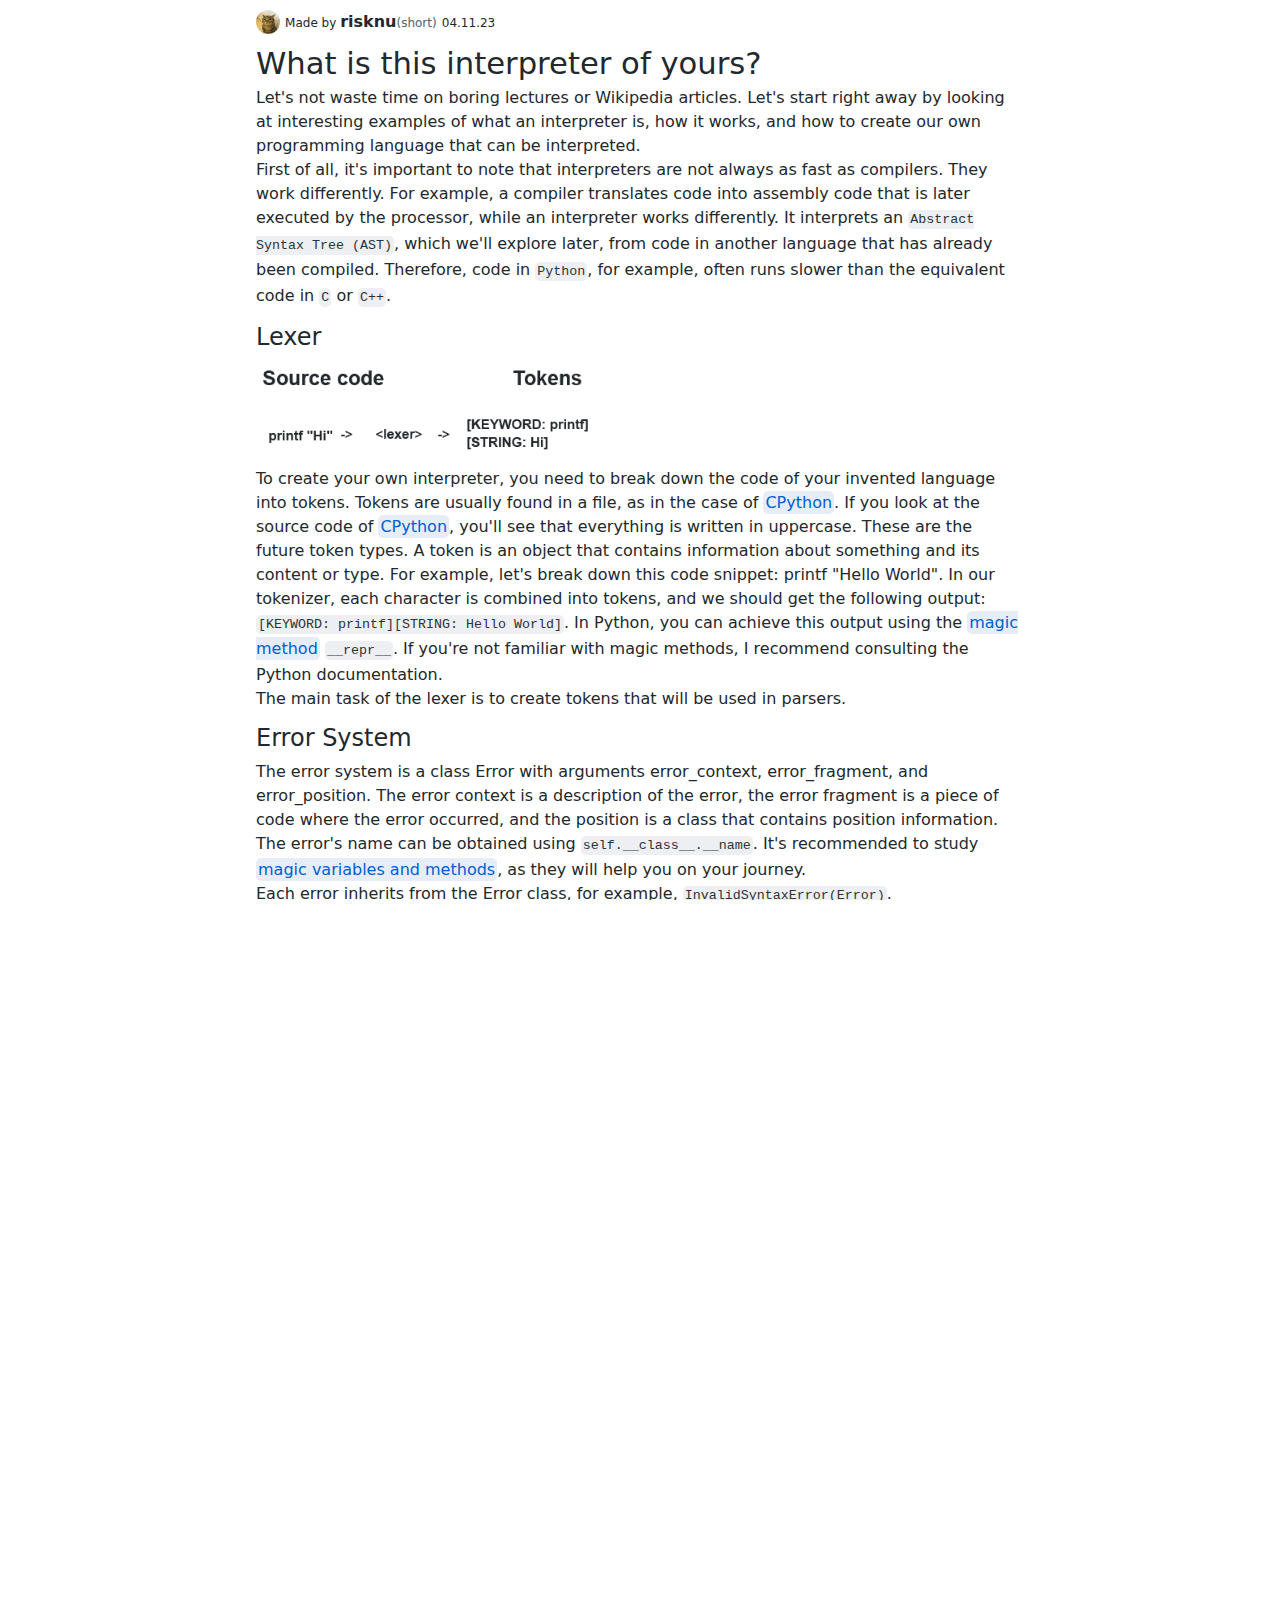
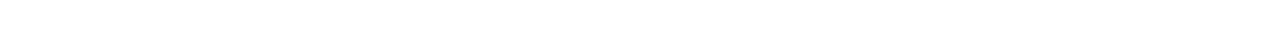
==== own_programming_language.html @ a7d6ecd1 "-v2023.1.2 Added post" ====
<!DOCTYPE html>
<html lang="en">
    <head>
        <meta charset="UTF-8">
        <meta name="viewport" content="width=device-width, initial-scale=1.0">
        <title>risknu - Own Programming Language</title>
        <link rel="stylesheet" href="styles/styles.css">
        <link rel="stylesheet" href="styles/forum.css">
    </head>
    <body>
        <main class="main">
            <div class="madeby">
                <img width="24" height="24" src="pictures/profile_icon.jpg" alt="risknu icon">
                <p class="left-p">Made by <b>risknu</b><mark>(short)</mark></p>
                <p class="right-p">04.11.23</p>
            </div>
            <div class="main-context">
                <h1 id="what-is-this-interpreter-of-yours-">What is this interpreter of yours?</h1>
                <p>Let&#39;s not waste time on boring lectures or Wikipedia articles. Let&#39;s start right away by looking at interesting examples of what an interpreter is, how it works, and how to create our own programming language that can be interpreted.</p>
                <p>First of all, it&#39;s important to note that interpreters are not always as fast as compilers. They work differently. For example, a compiler translates code into assembly code that is later executed by the processor, while an interpreter works differently. It interprets an <code>Abstract Syntax Tree (AST)</code>, which we&#39;ll explore later, from code in another language that has already been compiled. Therefore, code in <code>Python</code>, for example, often runs slower than the equivalent code in <code>C</code> or <code>C++</code>.</p>
                <h2 id="lexer">Lexer</h2>
                <img src="pictures/lexer_1.png" alt="lexer image">
                <p>To create your own interpreter, you need to break down the code of your invented language into tokens. Tokens are usually found in a file, as in the case of <a href="https://github.com/python/cpython">CPython</a>. If you look at the source code of <a href="https://github.com/python/cpython/blob/main/Grammar/Tokens">CPython</a>, you&#39;ll see that everything is written in uppercase. These are the future token types. A token is an object that contains information about something and its content or type. For example, let&#39;s break down this code snippet: printf &quot;Hello World&quot;. In our tokenizer, each character is combined into tokens, and we should get the following output: <code>[KEYWORD: printf][STRING: Hello World]</code>. In Python, you can achieve this output using the <a href="https://docs.python.org/3/reference/datamodel.html">magic method</a> <code>__repr__</code>. If you&#39;re not familiar with magic methods, I recommend consulting the Python documentation.</p>
                <p>The main task of the lexer is to create tokens that will be used in parsers.</p>
                <h2 id="error-system">Error System</h2>
                <p>The error system is a class Error with arguments error_context, error_fragment, and error_position. The error context is a description of the error, the error fragment is a piece of code where the error occurred, and the position is a class that contains position information. The error&#39;s name can be obtained using <code>self.__class__.__name</code>. It&#39;s recommended to study <a href="https://docs.python.org/3/reference/datamodel.html">magic variables and methods</a>, as they will help you on your journey.</p>
                <p>Each error inherits from the Error class, for example, <code>InvalidSyntaxError(Error)</code>.</p>
                <h2 id="parser">Parser</h2>
                <img src="pictures/parser_1.png" alt="parser image">
                <p>The parser will help you create a programming language. For example, it converts tokens into an <code>Abstract Syntax Tree (AST)</code> or &quot;<code>Action Tree.</code>&quot; It&#39;s recommended to understand what an <code>AST</code> is and choose what suits you. However, in this course, we will delve into <code>AST</code> in detail, as it&#39;s more commonly used. I will also prepare a detailed post on this in the near future. It&#39;s important to understand that <code>AST</code> is an abstract tree, and it is used to create a hierarchy that allows the interpreter to understand how to execute the instructions we&#39;ve provided.</p>
                <h2 id="interpreter">Interpreter</h2>
                <p>And finally, the interpreter executes code presented in the form of an AST. It follows the instructions specified in the AST and executes them according to the logic of your programming language.</p>
                <h1 id="what-s-next-">What&#39;s Next?</h1>
                <p>Next, I recommend reading a couple of books or articles on this topic. You can also read articles written by me if they are available or watch videos. Additionally, you can check out my GitHub through the links below and explore a lot more on my forum.</p>
                <p>Feel free to reach out if you have any more questions or need further guidance on this subject.</p>
            </div>
        </main>
        <footer class="footer">
            <div class="footer-content">
                <p><img src="https://img.icons8.com/ios-filled/50/FFFFFF/github.png" alt="github icon"><a href="">@risknu</a></p>
            </div>
        </footer>
    </body>
</html>
---- styles/styles.css ----
::-moz-selection {
    color: #2c3338;
    background: #949a9f;
}::selection {
    color: #2c3338;
    background: #949a9f;
}

* {
    font-family: -apple-system, "system-ui", "Segoe UI Adjusted", "Segoe UI", "Liberation Sans", sans-serif;;
    font-style: normal;
    font-weight: 400;
    font-size: 12pt;
    line-height: 24px;
    color: #22282c;
    box-sizing: border-box;
    padding: 0px;
    margin: 0px;
}html, body {
    width: 100%;
    height: 100%;
    overflow-x: hidden;
    color: #fafbfc;
}

.profile-main-image {
    width: 144px;
    height: 144px;
    border-radius: 50%;
    transition: 0.2s;
}.profile-main-image:hover {
    border-radius: 25px;
}.main-profile {
    width: 100%;
    height: 100%;
}.main-profile-content {
    width: 100%;
    padding-top: 120px;
    text-align: center;
}.profile-title {
    padding-top: 10px;
    font-size: 18pt;
}.profile-text {
    font-style: italic;
    font-family: monospace;
    color: #576169;
}

.github-stats {
    width: 100%;
}.github-stats-content {
    width: 80%;
    margin-left: 10%;
}.projects-title {
    font-size: 18pt;
    color: #22282c;
    font-weight: bold;
}.projects-text {
    color: #576169;
}

a {
    text-decoration: none;
    color: #005ed4;
    padding: 2px;
    border-radius: 5px;
    background-color: #e7edf6;
}a:hover {
    color: #0267e3;
    text-decoration: underline;
}b {
    font-weight: 700;
}code {
    background-color: #edeff2;
    padding: 2px;
    color: #2c3338;
    font-size: 10pt;
    font-family: monospace;
    border-radius: 5px;
}mark {
    color: #576169;
    background-color: #fafbfc;
    font-size: 9pt;
}

.main {
    width: 100%;
}.main-context {
    width: 60%;
    margin-left: 20%;
}.main-context>img {
    width: 100%;
    padding: 5px 0px;
    max-width: 340px;
}

.madeby {
    margin-left: 20%;
    position: relative;
    top: 10px;
}.madeby>img {
    display: inline-block;
    border-radius: 50%;
}.madeby>p {
    display: inline-block;
    position: relative;
    top: -7px;
    font-size: 9pt;
}

.footer {
    width: 100%;
    height: 120px;
    background-color: #22282c;
    margin-top: 60px;
}.footer-content {
    margin-left: 20%;
    position: relative;
    top: 20px;
}.footer-content>p>a {
    background-color: transparent;
    position: relative;
    font-size: 11pt;
    top: -8px;
}.footer-content>p>img {
    width: 30px;
    height: 30px;
}

@media only screen and (max-width: 600px) {
    .main-context {
        width: 80%;
        margin-left: 10%;
    }.madeby {
        margin-left: 10%;
    }
}
---- styles/forum.css ----
h1 {
    padding-top: 20px;
    padding-bottom: 10px;
    font-size: 23pt;
}h2 {
    padding-top: 15px;
    padding-bottom: 10px;
    font-size: 18pt;
}p {
    font-size: 12pt;
}
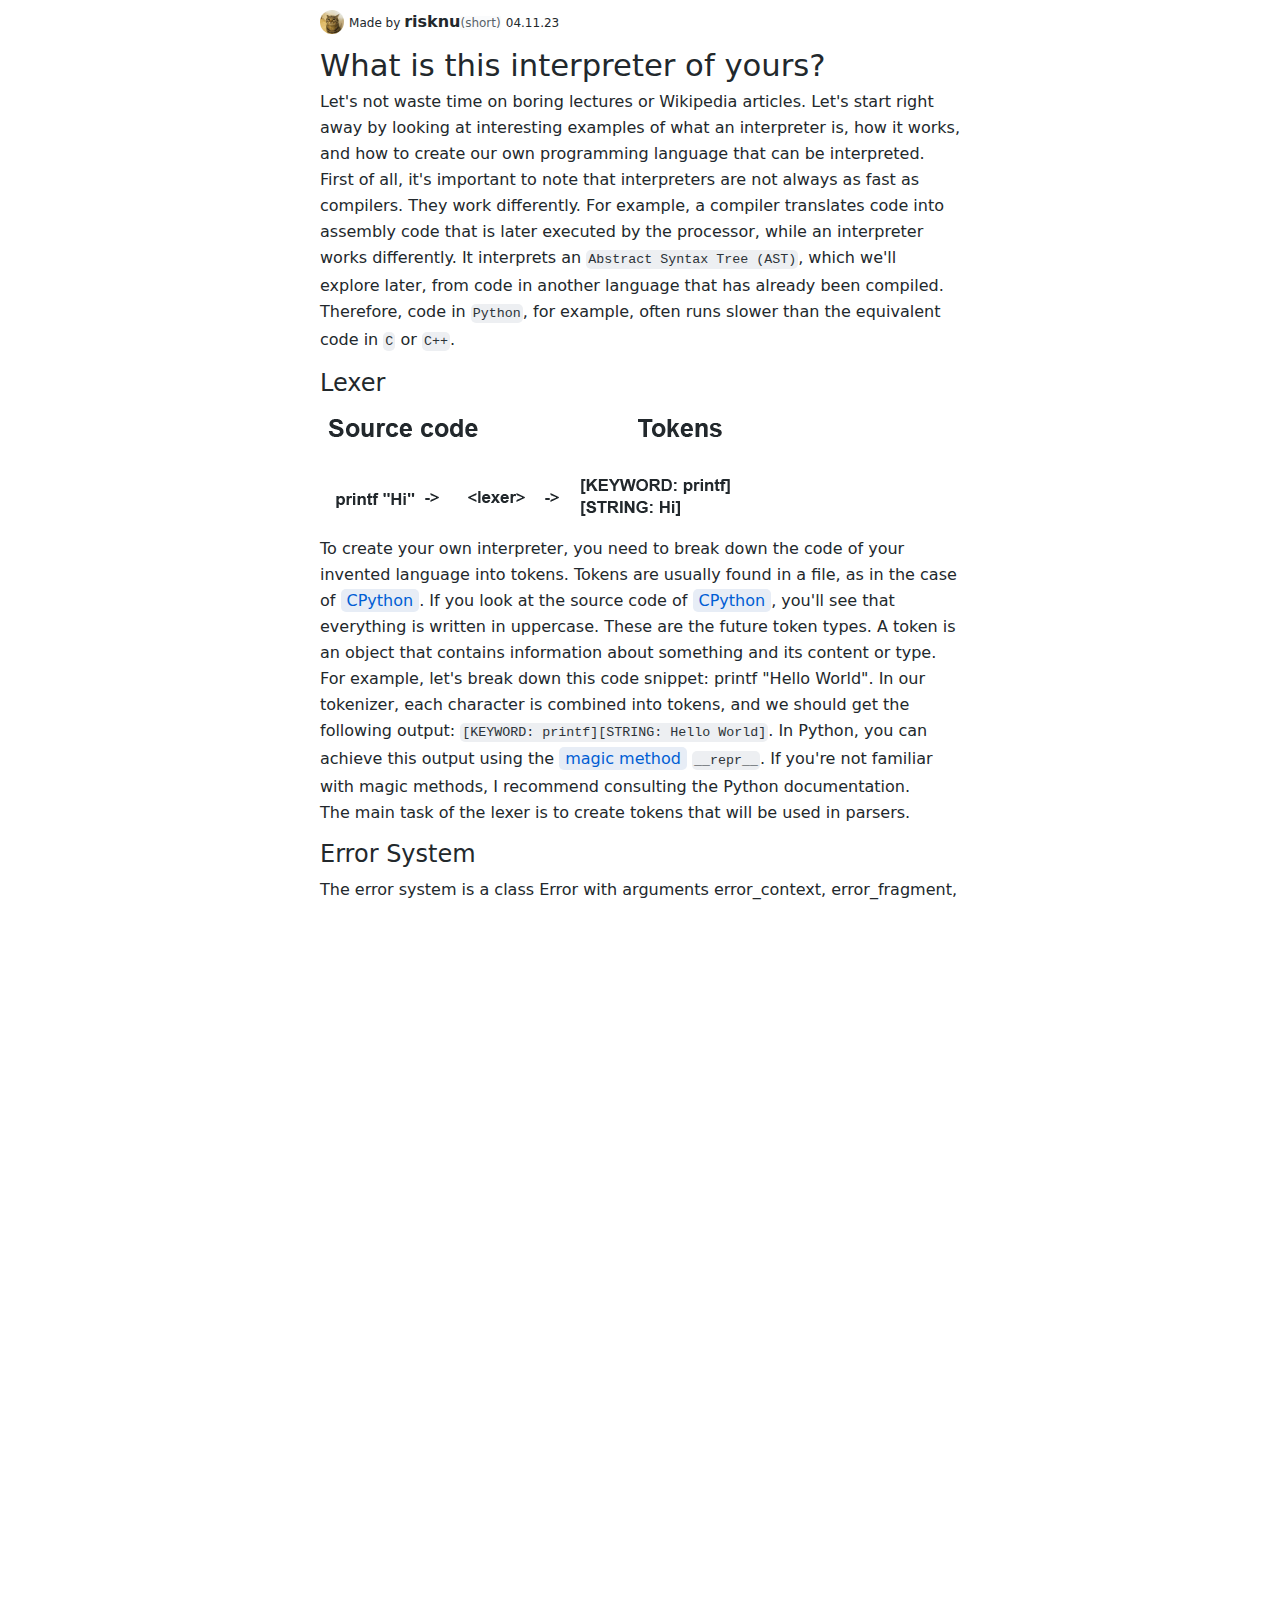
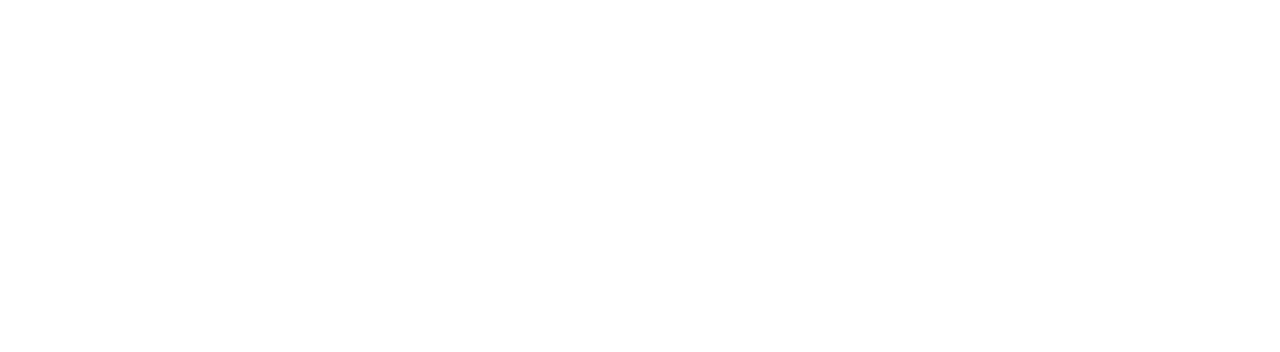
==== commit f1014f7a: "-v2023.1.5 Update styles" ====
--- a/own_programming_language.html
+++ b/own_programming_language.html
@@ -6,6 +6,11 @@
         <title>risknu - Own Programming Language</title>
         <link rel="stylesheet" href="styles/styles.css">
         <link rel="stylesheet" href="styles/forum.css">
+        <meta name="description" content="Learn about risknu, an open-source forum for discussing the creation of your own programming language and interpreter. Explore topics like lexer, error system, parser, and interpreter, and discover what's next in your programming journey.">
+        <meta name="keywords" content="risknu, forum, programming language, interpreter, lexer, error system, parser, open source, python, programming journey">
+        <meta name="robots" content="follow">
+        <meta name="author" content="risknu">
+        <link rel="icon" type="image/jpg" href="pictures/profile_icon.jpg">
     </head>
     <body>
         <main class="main">
@@ -37,7 +42,7 @@
         </main>
         <footer class="footer">
             <div class="footer-content">
-                <p><img src="https://img.icons8.com/ios-filled/50/FFFFFF/github.png" alt="github icon"><a href="">@risknu</a></p>
+                
             </div>
         </footer>
     </body>
--- a/styles/styles.css
+++ b/styles/styles.css
@@ -11,7 +11,7 @@
     font-style: normal;
     font-weight: 400;
     font-size: 12pt;
-    line-height: 24px;
+    line-height: 26px;
     color: #22282c;
     box-sizing: border-box;
     padding: 0px;
@@ -62,7 +62,7 @@
 a {
     text-decoration: none;
     color: #005ed4;
-    padding: 2px;
+    padding: 2px 6px;
     border-radius: 5px;
     background-color: #e7edf6;
 }a:hover {
@@ -86,16 +86,16 @@
 .main {
     width: 100%;
 }.main-context {
-    width: 60%;
-    margin-left: 20%;
+    width: 50%;
+    margin-left: 25%;
 }.main-context>img {
     width: 100%;
     padding: 5px 0px;
-    max-width: 340px;
+    max-width: 420px;
 }
 
 .madeby {
-    margin-left: 20%;
+    margin-left: 25%;
     position: relative;
     top: 10px;
 }.madeby>img {
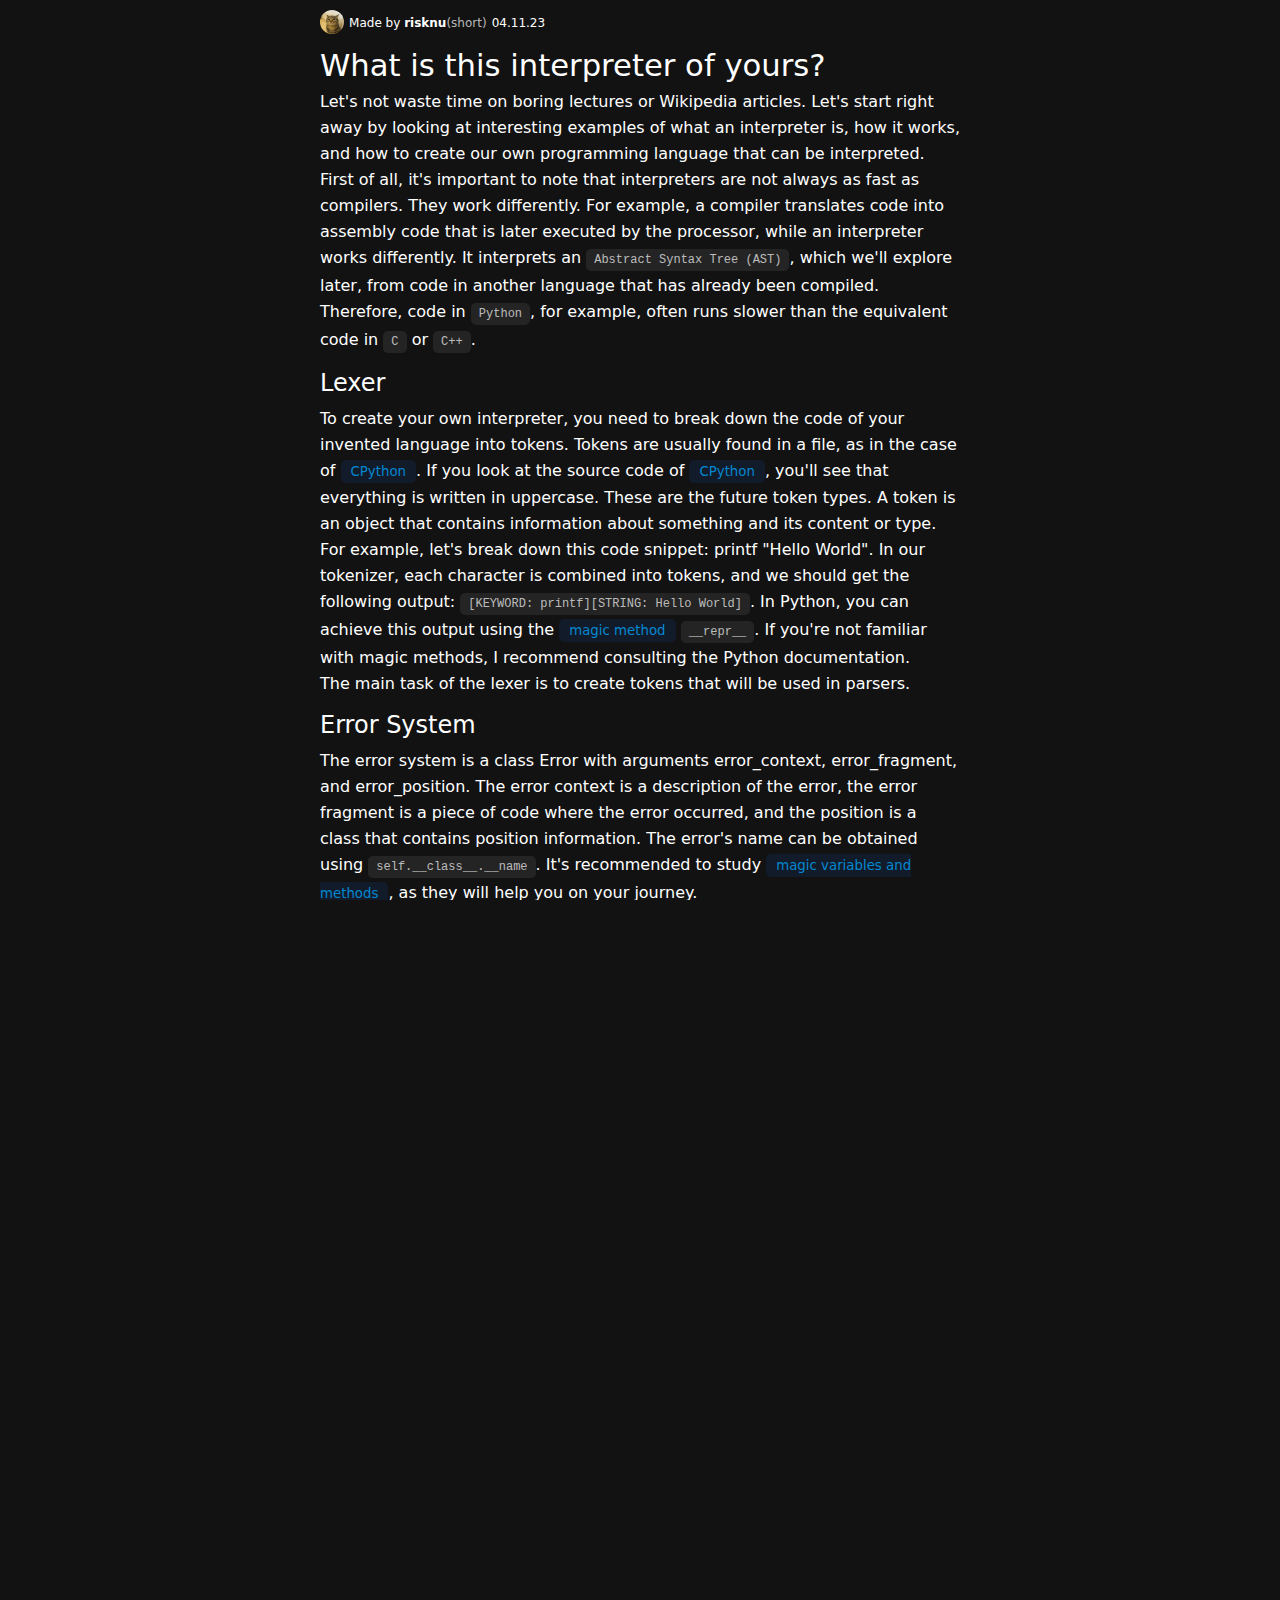
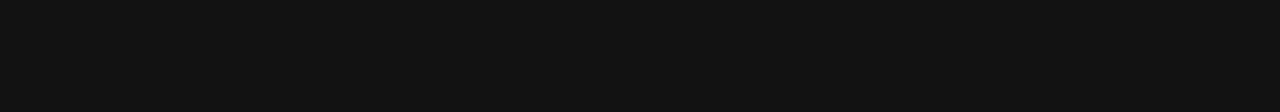
==== commit 9e7211e9: "-v2023.1.6 Change to dark mode" ====
--- a/own_programming_language.html
+++ b/own_programming_language.html
@@ -24,14 +24,12 @@
                 <p>Let&#39;s not waste time on boring lectures or Wikipedia articles. Let&#39;s start right away by looking at interesting examples of what an interpreter is, how it works, and how to create our own programming language that can be interpreted.</p>
                 <p>First of all, it&#39;s important to note that interpreters are not always as fast as compilers. They work differently. For example, a compiler translates code into assembly code that is later executed by the processor, while an interpreter works differently. It interprets an <code>Abstract Syntax Tree (AST)</code>, which we&#39;ll explore later, from code in another language that has already been compiled. Therefore, code in <code>Python</code>, for example, often runs slower than the equivalent code in <code>C</code> or <code>C++</code>.</p>
                 <h2 id="lexer">Lexer</h2>
-                <img src="pictures/lexer_1.png" alt="lexer image">
                 <p>To create your own interpreter, you need to break down the code of your invented language into tokens. Tokens are usually found in a file, as in the case of <a href="https://github.com/python/cpython">CPython</a>. If you look at the source code of <a href="https://github.com/python/cpython/blob/main/Grammar/Tokens">CPython</a>, you&#39;ll see that everything is written in uppercase. These are the future token types. A token is an object that contains information about something and its content or type. For example, let&#39;s break down this code snippet: printf &quot;Hello World&quot;. In our tokenizer, each character is combined into tokens, and we should get the following output: <code>[KEYWORD: printf][STRING: Hello World]</code>. In Python, you can achieve this output using the <a href="https://docs.python.org/3/reference/datamodel.html">magic method</a> <code>__repr__</code>. If you&#39;re not familiar with magic methods, I recommend consulting the Python documentation.</p>
                 <p>The main task of the lexer is to create tokens that will be used in parsers.</p>
                 <h2 id="error-system">Error System</h2>
                 <p>The error system is a class Error with arguments error_context, error_fragment, and error_position. The error context is a description of the error, the error fragment is a piece of code where the error occurred, and the position is a class that contains position information. The error&#39;s name can be obtained using <code>self.__class__.__name</code>. It&#39;s recommended to study <a href="https://docs.python.org/3/reference/datamodel.html">magic variables and methods</a>, as they will help you on your journey.</p>
                 <p>Each error inherits from the Error class, for example, <code>InvalidSyntaxError(Error)</code>.</p>
                 <h2 id="parser">Parser</h2>
-                <img src="pictures/parser_1.png" alt="parser image">
                 <p>The parser will help you create a programming language. For example, it converts tokens into an <code>Abstract Syntax Tree (AST)</code> or &quot;<code>Action Tree.</code>&quot; It&#39;s recommended to understand what an <code>AST</code> is and choose what suits you. However, in this course, we will delve into <code>AST</code> in detail, as it&#39;s more commonly used. I will also prepare a detailed post on this in the near future. It&#39;s important to understand that <code>AST</code> is an abstract tree, and it is used to create a hierarchy that allows the interpreter to understand how to execute the instructions we&#39;ve provided.</p>
                 <h2 id="interpreter">Interpreter</h2>
                 <p>And finally, the interpreter executes code presented in the form of an AST. It follows the instructions specified in the AST and executes them according to the logic of your programming language.</p>
--- a/styles/styles.css
+++ b/styles/styles.css
@@ -1,9 +1,9 @@
 ::-moz-selection {
-    color: #2c3338;
-    background: #949a9f;
+    color: rgba(255, 255, 255, 0.5);
+    background: rgba(255, 255, 255, 0.12);
 }::selection {
-    color: #2c3338;
-    background: #949a9f;
+    color: rgba(255, 255, 255, 0.5);
+    background: rgba(255, 255, 255, 0.12);
 }
 
 * {
@@ -12,7 +12,7 @@
     font-weight: 400;
     font-size: 12pt;
     line-height: 26px;
-    color: #22282c;
+    color: #ffffff;
     box-sizing: border-box;
     padding: 0px;
     margin: 0px;
@@ -20,7 +20,7 @@
     width: 100%;
     height: 100%;
     overflow-x: hidden;
-    color: #fafbfc;
+    background-color: #121212;
 }
 
 .profile-main-image {
@@ -44,6 +44,7 @@
     font-style: italic;
     font-family: monospace;
     color: #576169;
+    margin-bottom: 10px;
 }
 
 .github-stats {
@@ -61,25 +62,27 @@
 
 a {
     text-decoration: none;
-    color: #005ed4;
-    padding: 2px 6px;
+    color: #0288d1;
+    padding: 4px 10px;
     border-radius: 5px;
-    background-color: #e7edf6;
+    font-size: 10pt;
+    background-color: rgba(25, 99, 219, 0.12);
 }a:hover {
     color: #0267e3;
     text-decoration: underline;
 }b {
     font-weight: 700;
+    font-size: 9pt;
 }code {
-    background-color: #edeff2;
-    padding: 2px;
-    color: #2c3338;
-    font-size: 10pt;
+    background-color: rgba(255, 255, 255, 0.08);
+    padding: 4px 8px;
+    color: rgba(255, 255, 255, 0.7);
+    font-size: 9pt;
     font-family: monospace;
     border-radius: 5px;
 }mark {
-    color: #576169;
-    background-color: #fafbfc;
+    color: rgba(255, 255, 255, 0.7);
+    background-color: transparent;
     font-size: 9pt;
 }
 
@@ -111,7 +114,7 @@
 .footer {
     width: 100%;
     height: 120px;
-    background-color: #22282c;
+    background-color: rgba(255, 255, 255, 0.12);
     margin-top: 60px;
 }.footer-content {
     margin-left: 20%;
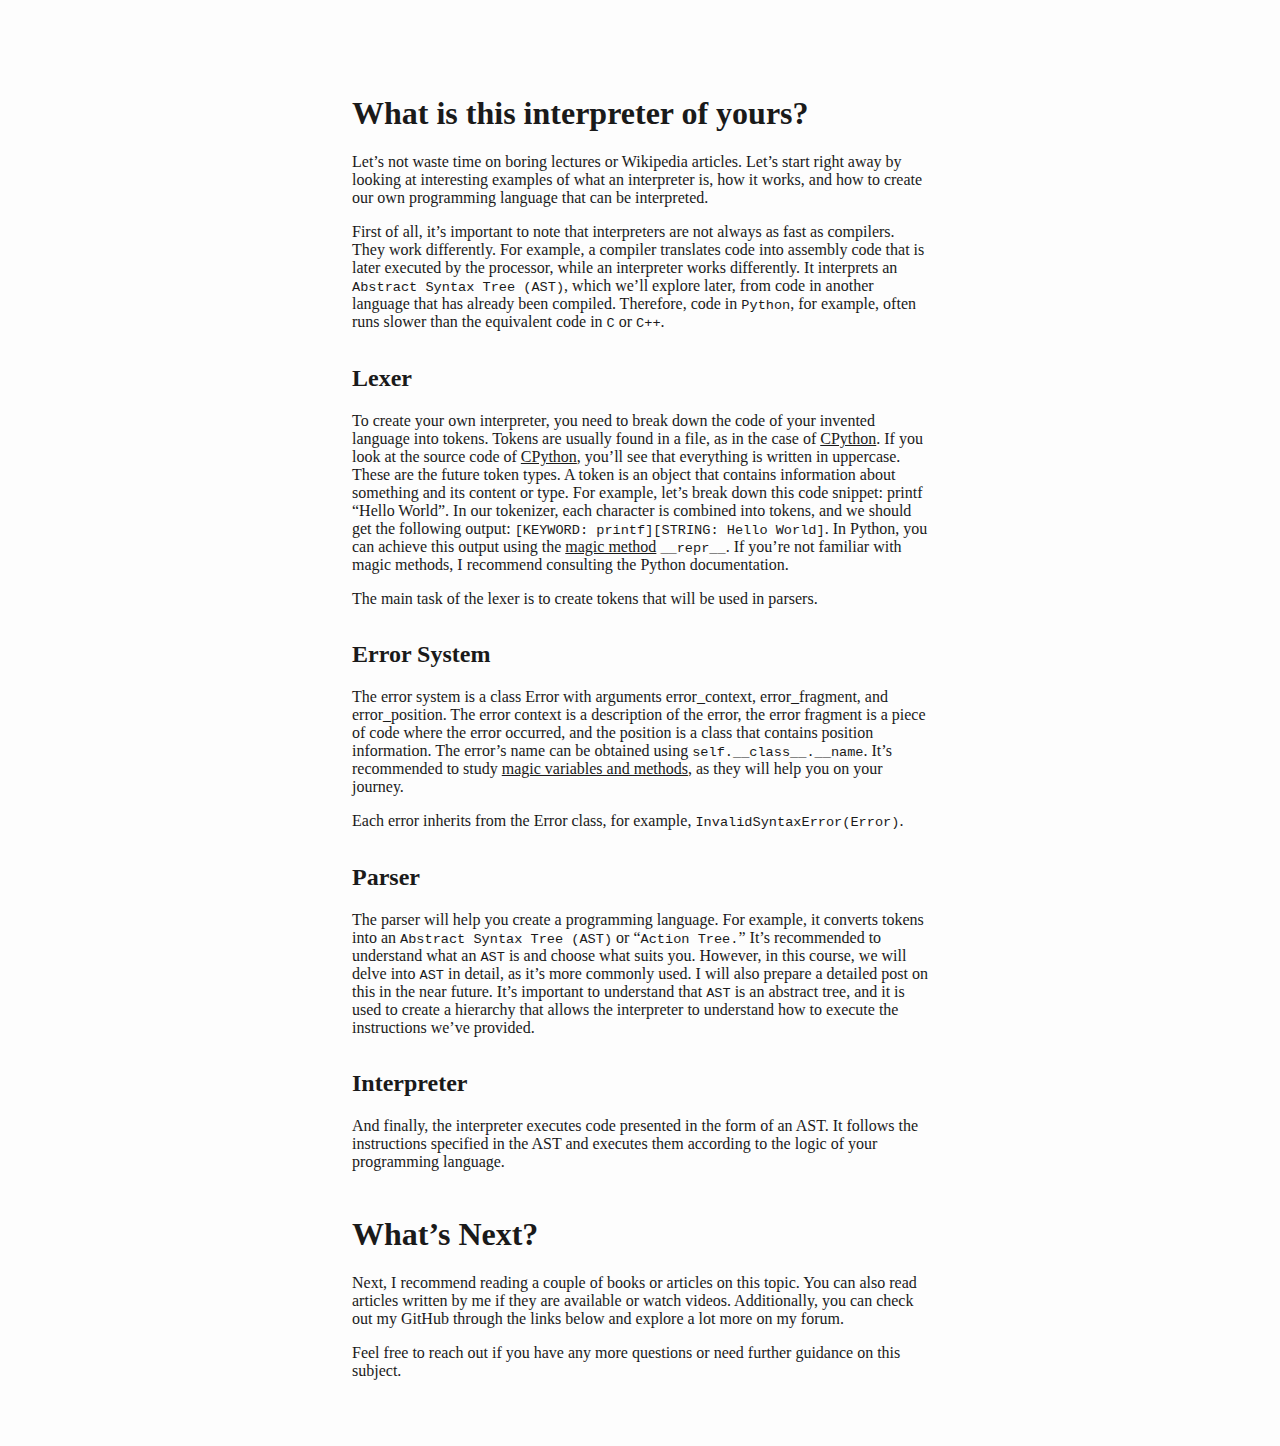
==== commit fa156dba: "-v2023.1.7 Added new page" ====
--- a/own_programming_language.html
+++ b/own_programming_language.html
@@ -1,47 +1,240 @@
 <!DOCTYPE html>
-<html lang="en">
-    <head>
-        <meta charset="UTF-8">
-        <meta name="viewport" content="width=device-width, initial-scale=1.0">
-        <title>risknu - Own Programming Language</title>
-        <link rel="stylesheet" href="styles/styles.css">
-        <link rel="stylesheet" href="styles/forum.css">
-        <meta name="description" content="Learn about risknu, an open-source forum for discussing the creation of your own programming language and interpreter. Explore topics like lexer, error system, parser, and interpreter, and discover what's next in your programming journey.">
-        <meta name="keywords" content="risknu, forum, programming language, interpreter, lexer, error system, parser, open source, python, programming journey">
-        <meta name="robots" content="follow">
-        <meta name="author" content="risknu">
-        <link rel="icon" type="image/jpg" href="pictures/profile_icon.jpg">
-    </head>
-    <body>
-        <main class="main">
-            <div class="madeby">
-                <img width="24" height="24" src="pictures/profile_icon.jpg" alt="risknu icon">
-                <p class="left-p">Made by <b>risknu</b><mark>(short)</mark></p>
-                <p class="right-p">04.11.23</p>
-            </div>
-            <div class="main-context">
-                <h1 id="what-is-this-interpreter-of-yours-">What is this interpreter of yours?</h1>
-                <p>Let&#39;s not waste time on boring lectures or Wikipedia articles. Let&#39;s start right away by looking at interesting examples of what an interpreter is, how it works, and how to create our own programming language that can be interpreted.</p>
-                <p>First of all, it&#39;s important to note that interpreters are not always as fast as compilers. They work differently. For example, a compiler translates code into assembly code that is later executed by the processor, while an interpreter works differently. It interprets an <code>Abstract Syntax Tree (AST)</code>, which we&#39;ll explore later, from code in another language that has already been compiled. Therefore, code in <code>Python</code>, for example, often runs slower than the equivalent code in <code>C</code> or <code>C++</code>.</p>
-                <h2 id="lexer">Lexer</h2>
-                <p>To create your own interpreter, you need to break down the code of your invented language into tokens. Tokens are usually found in a file, as in the case of <a href="https://github.com/python/cpython">CPython</a>. If you look at the source code of <a href="https://github.com/python/cpython/blob/main/Grammar/Tokens">CPython</a>, you&#39;ll see that everything is written in uppercase. These are the future token types. A token is an object that contains information about something and its content or type. For example, let&#39;s break down this code snippet: printf &quot;Hello World&quot;. In our tokenizer, each character is combined into tokens, and we should get the following output: <code>[KEYWORD: printf][STRING: Hello World]</code>. In Python, you can achieve this output using the <a href="https://docs.python.org/3/reference/datamodel.html">magic method</a> <code>__repr__</code>. If you&#39;re not familiar with magic methods, I recommend consulting the Python documentation.</p>
-                <p>The main task of the lexer is to create tokens that will be used in parsers.</p>
-                <h2 id="error-system">Error System</h2>
-                <p>The error system is a class Error with arguments error_context, error_fragment, and error_position. The error context is a description of the error, the error fragment is a piece of code where the error occurred, and the position is a class that contains position information. The error&#39;s name can be obtained using <code>self.__class__.__name</code>. It&#39;s recommended to study <a href="https://docs.python.org/3/reference/datamodel.html">magic variables and methods</a>, as they will help you on your journey.</p>
-                <p>Each error inherits from the Error class, for example, <code>InvalidSyntaxError(Error)</code>.</p>
-                <h2 id="parser">Parser</h2>
-                <p>The parser will help you create a programming language. For example, it converts tokens into an <code>Abstract Syntax Tree (AST)</code> or &quot;<code>Action Tree.</code>&quot; It&#39;s recommended to understand what an <code>AST</code> is and choose what suits you. However, in this course, we will delve into <code>AST</code> in detail, as it&#39;s more commonly used. I will also prepare a detailed post on this in the near future. It&#39;s important to understand that <code>AST</code> is an abstract tree, and it is used to create a hierarchy that allows the interpreter to understand how to execute the instructions we&#39;ve provided.</p>
-                <h2 id="interpreter">Interpreter</h2>
-                <p>And finally, the interpreter executes code presented in the form of an AST. It follows the instructions specified in the AST and executes them according to the logic of your programming language.</p>
-                <h1 id="what-s-next-">What&#39;s Next?</h1>
-                <p>Next, I recommend reading a couple of books or articles on this topic. You can also read articles written by me if they are available or watch videos. Additionally, you can check out my GitHub through the links below and explore a lot more on my forum.</p>
-                <p>Feel free to reach out if you have any more questions or need further guidance on this subject.</p>
-            </div>
-        </main>
-        <footer class="footer">
-            <div class="footer-content">
-                
-            </div>
-        </footer>
-    </body>
-</html>+<html xmlns="http://www.w3.org/1999/xhtml" lang="" xml:lang="">
+<head>
+  <meta charset="utf-8" />
+  <meta name="generator" content="pandoc" />
+  <meta name="viewport" content="width=device-width, initial-scale=1.0, user-scalable=yes" />
+  <title>own_programming_language</title>
+  <style>
+    html {
+      color: #1a1a1a;
+      background-color: #fdfdfd;
+    }
+    body {
+      margin: 0 auto;
+      max-width: 36em;
+      padding-left: 50px;
+      padding-right: 50px;
+      padding-top: 50px;
+      padding-bottom: 50px;
+      hyphens: auto;
+      overflow-wrap: break-word;
+      text-rendering: optimizeLegibility;
+      font-kerning: normal;
+    }
+    @media (max-width: 600px) {
+      body {
+        font-size: 0.9em;
+        padding: 12px;
+      }
+      h1 {
+        font-size: 1.8em;
+      }
+    }
+    @media print {
+      html {
+        background-color: white;
+      }
+      body {
+        background-color: transparent;
+        color: black;
+        font-size: 12pt;
+      }
+      p, h2, h3 {
+        orphans: 3;
+        widows: 3;
+      }
+      h2, h3, h4 {
+        page-break-after: avoid;
+      }
+    }
+    p {
+      margin: 1em 0;
+    }
+    a {
+      color: #1a1a1a;
+    }
+    a:visited {
+      color: #1a1a1a;
+    }
+    img {
+      max-width: 100%;
+    }
+    svg {
+      height: auto;
+      max-width: 100%;
+    }
+    h1, h2, h3, h4, h5, h6 {
+      margin-top: 1.4em;
+    }
+    h5, h6 {
+      font-size: 1em;
+      font-style: italic;
+    }
+    h6 {
+      font-weight: normal;
+    }
+    ol, ul {
+      padding-left: 1.7em;
+      margin-top: 1em;
+    }
+    li > ol, li > ul {
+      margin-top: 0;
+    }
+    blockquote {
+      margin: 1em 0 1em 1.7em;
+      padding-left: 1em;
+      border-left: 2px solid #e6e6e6;
+      color: #606060;
+    }
+    code {
+      font-family: Menlo, Monaco, Consolas, 'Lucida Console', monospace;
+      font-size: 85%;
+      margin: 0;
+      hyphens: manual;
+    }
+    pre {
+      margin: 1em 0;
+      overflow: auto;
+    }
+    pre code {
+      padding: 0;
+      overflow: visible;
+      overflow-wrap: normal;
+    }
+    .sourceCode {
+     background-color: transparent;
+     overflow: visible;
+    }
+    hr {
+      background-color: #1a1a1a;
+      border: none;
+      height: 1px;
+      margin: 1em 0;
+    }
+    table {
+      margin: 1em 0;
+      border-collapse: collapse;
+      width: 100%;
+      overflow-x: auto;
+      display: block;
+      font-variant-numeric: lining-nums tabular-nums;
+    }
+    table caption {
+      margin-bottom: 0.75em;
+    }
+    tbody {
+      margin-top: 0.5em;
+      border-top: 1px solid #1a1a1a;
+      border-bottom: 1px solid #1a1a1a;
+    }
+    th {
+      border-top: 1px solid #1a1a1a;
+      padding: 0.25em 0.5em 0.25em 0.5em;
+    }
+    td {
+      padding: 0.125em 0.5em 0.25em 0.5em;
+    }
+    header {
+      margin-bottom: 4em;
+      text-align: center;
+    }
+    #TOC li {
+      list-style: none;
+    }
+    #TOC ul {
+      padding-left: 1.3em;
+    }
+    #TOC > ul {
+      padding-left: 0;
+    }
+    #TOC a:not(:hover) {
+      text-decoration: none;
+    }
+    code{white-space: pre-wrap;}
+    span.smallcaps{font-variant: small-caps;}
+    div.columns{display: flex; gap: min(4vw, 1.5em);}
+    div.column{flex: auto; overflow-x: auto;}
+    div.hanging-indent{margin-left: 1.5em; text-indent: -1.5em;}
+    /* The extra [class] is a hack that increases specificity enough to
+       override a similar rule in reveal.js */
+    ul.task-list[class]{list-style: none;}
+    ul.task-list li input[type="checkbox"] {
+      font-size: inherit;
+      width: 0.8em;
+      margin: 0 0.8em 0.2em -1.6em;
+      vertical-align: middle;
+    }
+  </style>
+  <!--[if lt IE 9]>
+    <script src="//cdnjs.cloudflare.com/ajax/libs/html5shiv/3.7.3/html5shiv-printshiv.min.js"></script>
+  <![endif]-->
+</head>
+<body>
+<h1 id="what-is-this-interpreter-of-yours">What is this interpreter of
+yours?</h1>
+<p>Let’s not waste time on boring lectures or Wikipedia articles. Let’s
+start right away by looking at interesting examples of what an
+interpreter is, how it works, and how to create our own programming
+language that can be interpreted.</p>
+<p>First of all, it’s important to note that interpreters are not always
+as fast as compilers. They work differently. For example, a compiler
+translates code into assembly code that is later executed by the
+processor, while an interpreter works differently. It interprets an
+<code>Abstract Syntax Tree (AST)</code>, which we’ll explore later, from
+code in another language that has already been compiled. Therefore, code
+in <code>Python</code>, for example, often runs slower than the
+equivalent code in <code>C</code> or <code>C++</code>.</p>
+<h2 id="lexer">Lexer</h2>
+<p>To create your own interpreter, you need to break down the code of
+your invented language into tokens. Tokens are usually found in a file,
+as in the case of <a
+href="https://github.com/python/cpython">CPython</a>. If you look at the
+source code of <a
+href="https://github.com/python/cpython/blob/main/Grammar/Tokens">CPython</a>,
+you’ll see that everything is written in uppercase. These are the future
+token types. A token is an object that contains information about
+something and its content or type. For example, let’s break down this
+code snippet: printf “Hello World”. In our tokenizer, each character is
+combined into tokens, and we should get the following output:
+<code>[KEYWORD: printf][STRING: Hello World]</code>. In Python, you can
+achieve this output using the <a
+href="https://docs.python.org/3/reference/datamodel.html">magic
+method</a> <code>__repr__</code>. If you’re not familiar with magic
+methods, I recommend consulting the Python documentation.</p>
+<p>The main task of the lexer is to create tokens that will be used in
+parsers.</p>
+<h2 id="error-system">Error System</h2>
+<p>The error system is a class Error with arguments error_context,
+error_fragment, and error_position. The error context is a description
+of the error, the error fragment is a piece of code where the error
+occurred, and the position is a class that contains position
+information. The error’s name can be obtained using
+<code>self.__class__.__name</code>. It’s recommended to study <a
+href="https://docs.python.org/3/reference/datamodel.html">magic
+variables and methods</a>, as they will help you on your journey.</p>
+<p>Each error inherits from the Error class, for example,
+<code>InvalidSyntaxError(Error)</code>.</p>
+<h2 id="parser">Parser</h2>
+<p>The parser will help you create a programming language. For example,
+it converts tokens into an <code>Abstract Syntax Tree (AST)</code> or
+“<code>Action Tree.</code>” It’s recommended to understand what an
+<code>AST</code> is and choose what suits you. However, in this course,
+we will delve into <code>AST</code> in detail, as it’s more commonly
+used. I will also prepare a detailed post on this in the near future.
+It’s important to understand that <code>AST</code> is an abstract tree,
+and it is used to create a hierarchy that allows the interpreter to
+understand how to execute the instructions we’ve provided.</p>
+<h2 id="interpreter">Interpreter</h2>
+<p>And finally, the interpreter executes code presented in the form of
+an AST. It follows the instructions specified in the AST and executes
+them according to the logic of your programming language.</p>
+<h1 id="whats-next">What’s Next?</h1>
+<p>Next, I recommend reading a couple of books or articles on this
+topic. You can also read articles written by me if they are available or
+watch videos. Additionally, you can check out my GitHub through the
+links below and explore a lot more on my forum.</p>
+<p>Feel free to reach out if you have any more questions or need further
+guidance on this subject.</p>
+</body>
+</html>
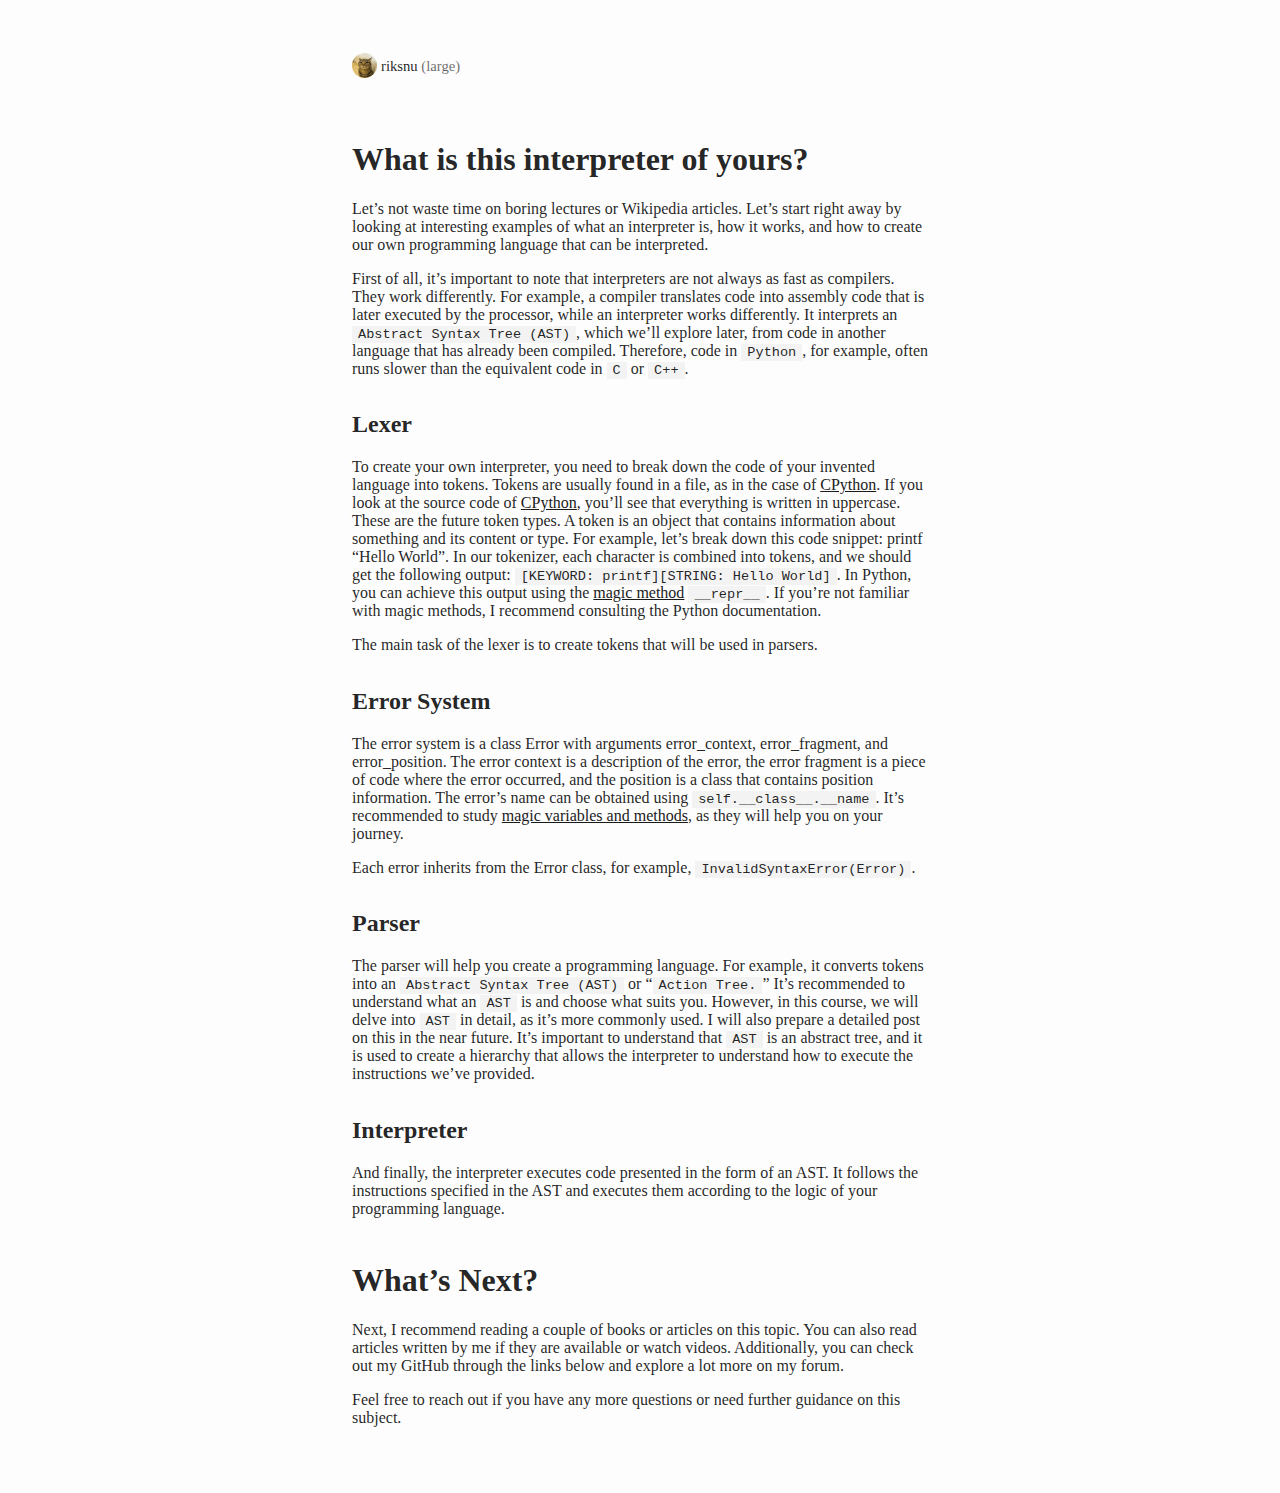
==== commit a2ed13b5: "-v2023.1.8 Pages" ====
--- a/own_programming_language.html
+++ b/own_programming_language.html
@@ -1,240 +1,246 @@
 <!DOCTYPE html>
 <html xmlns="http://www.w3.org/1999/xhtml" lang="" xml:lang="">
-<head>
-  <meta charset="utf-8" />
-  <meta name="generator" content="pandoc" />
-  <meta name="viewport" content="width=device-width, initial-scale=1.0, user-scalable=yes" />
-  <title>own_programming_language</title>
-  <style>
-    html {
-      color: #1a1a1a;
-      background-color: #fdfdfd;
-    }
-    body {
-      margin: 0 auto;
-      max-width: 36em;
-      padding-left: 50px;
-      padding-right: 50px;
-      padding-top: 50px;
-      padding-bottom: 50px;
-      hyphens: auto;
-      overflow-wrap: break-word;
-      text-rendering: optimizeLegibility;
-      font-kerning: normal;
-    }
-    @media (max-width: 600px) {
+  <head>
+    <meta charset="utf-8" />
+    <meta name="generator" content="pandoc" />
+    <meta name="viewport" content="width=device-width, initial-scale=1.0, user-scalable=yes" />
+    <title>own_programming_language</title>
+    <style>
+      html {
+        color: #1a1a1a;
+        background-color: #fdfdfd;
+      }
       body {
-        font-size: 0.9em;
-        padding: 12px;
-      }
-      h1 {
-        font-size: 1.8em;
-      }
-    }
-    @media print {
-      html {
-        background-color: white;
-      }
-      body {
-        background-color: transparent;
-        color: black;
-        font-size: 12pt;
-      }
-      p, h2, h3 {
-        orphans: 3;
-        widows: 3;
-      }
-      h2, h3, h4 {
-        page-break-after: avoid;
-      }
-    }
-    p {
-      margin: 1em 0;
-    }
-    a {
-      color: #1a1a1a;
-    }
-    a:visited {
-      color: #1a1a1a;
-    }
-    img {
-      max-width: 100%;
-    }
-    svg {
-      height: auto;
-      max-width: 100%;
-    }
-    h1, h2, h3, h4, h5, h6 {
-      margin-top: 1.4em;
-    }
-    h5, h6 {
-      font-size: 1em;
-      font-style: italic;
-    }
-    h6 {
-      font-weight: normal;
-    }
-    ol, ul {
-      padding-left: 1.7em;
-      margin-top: 1em;
-    }
-    li > ol, li > ul {
-      margin-top: 0;
-    }
-    blockquote {
-      margin: 1em 0 1em 1.7em;
-      padding-left: 1em;
-      border-left: 2px solid #e6e6e6;
-      color: #606060;
-    }
-    code {
-      font-family: Menlo, Monaco, Consolas, 'Lucida Console', monospace;
-      font-size: 85%;
-      margin: 0;
-      hyphens: manual;
-    }
-    pre {
-      margin: 1em 0;
-      overflow: auto;
-    }
-    pre code {
-      padding: 0;
+        margin: 0 auto;
+        max-width: 36em;
+        padding-left: 50px;
+        padding-right: 50px;
+        padding-top: 50px;
+        padding-bottom: 50px;
+        hyphens: auto;
+        overflow-wrap: break-word;
+        text-rendering: optimizeLegibility;
+        font-kerning: normal;
+      }
+      @media (max-width: 600px) {
+        body {
+          font-size: 0.9em;
+          padding: 12px;
+        }
+        h1 {
+          font-size: 1.8em;
+        }
+      }
+      @media print {
+        html {
+          background-color: white;
+        }
+        body {
+          background-color: transparent;
+          color: black;
+          font-size: 12pt;
+        }
+        p, h2, h3 {
+          orphans: 3;
+          widows: 3;
+        }
+        h2, h3, h4 {
+          page-break-after: avoid;
+        }
+      }
+      p {
+        margin: 1em 0;
+      }
+      a {
+        color: #1a1a1a;
+      }
+      a:visited {
+        color: #1a1a1a;
+      }
+      img {
+        max-width: 100%;
+      }
+      svg {
+        height: auto;
+        max-width: 100%;
+      }
+      h1, h2, h3, h4, h5, h6 {
+        margin-top: 1.4em;
+      }
+      h5, h6 {
+        font-size: 1em;
+        font-style: italic;
+      }
+      h6 {
+        font-weight: normal;
+      }
+      ol, ul {
+        padding-left: 1.7em;
+        margin-top: 1em;
+      }
+      li > ol, li > ul {
+        margin-top: 0;
+      }
+      blockquote {
+        margin: 1em 0 1em 1.7em;
+        padding-left: 1em;
+        border-left: 2px solid #e6e6e6;
+        color: #606060;
+      }
+      code {
+        font-family: Menlo, Monaco, Consolas, 'Lucida Console', monospace;
+        font-size: 85%;
+        margin: 0;
+        hyphens: manual;
+      }
+      pre {
+        margin: 1em 0;
+        overflow: auto;
+      }
+      pre code {
+        padding: 0;
+        overflow: visible;
+        overflow-wrap: normal;
+      }
+      .sourceCode {
+      background-color: transparent;
       overflow: visible;
-      overflow-wrap: normal;
-    }
-    .sourceCode {
-     background-color: transparent;
-     overflow: visible;
-    }
-    hr {
-      background-color: #1a1a1a;
-      border: none;
-      height: 1px;
-      margin: 1em 0;
-    }
-    table {
-      margin: 1em 0;
-      border-collapse: collapse;
-      width: 100%;
-      overflow-x: auto;
-      display: block;
-      font-variant-numeric: lining-nums tabular-nums;
-    }
-    table caption {
-      margin-bottom: 0.75em;
-    }
-    tbody {
-      margin-top: 0.5em;
-      border-top: 1px solid #1a1a1a;
-      border-bottom: 1px solid #1a1a1a;
-    }
-    th {
-      border-top: 1px solid #1a1a1a;
-      padding: 0.25em 0.5em 0.25em 0.5em;
-    }
-    td {
-      padding: 0.125em 0.5em 0.25em 0.5em;
-    }
-    header {
-      margin-bottom: 4em;
-      text-align: center;
-    }
-    #TOC li {
-      list-style: none;
-    }
-    #TOC ul {
-      padding-left: 1.3em;
-    }
-    #TOC > ul {
-      padding-left: 0;
-    }
-    #TOC a:not(:hover) {
-      text-decoration: none;
-    }
-    code{white-space: pre-wrap;}
-    span.smallcaps{font-variant: small-caps;}
-    div.columns{display: flex; gap: min(4vw, 1.5em);}
-    div.column{flex: auto; overflow-x: auto;}
-    div.hanging-indent{margin-left: 1.5em; text-indent: -1.5em;}
-    /* The extra [class] is a hack that increases specificity enough to
-       override a similar rule in reveal.js */
-    ul.task-list[class]{list-style: none;}
-    ul.task-list li input[type="checkbox"] {
-      font-size: inherit;
-      width: 0.8em;
-      margin: 0 0.8em 0.2em -1.6em;
-      vertical-align: middle;
-    }
-  </style>
-  <!--[if lt IE 9]>
-    <script src="//cdnjs.cloudflare.com/ajax/libs/html5shiv/3.7.3/html5shiv-printshiv.min.js"></script>
-  <![endif]-->
-</head>
-<body>
-<h1 id="what-is-this-interpreter-of-yours">What is this interpreter of
-yours?</h1>
-<p>Let’s not waste time on boring lectures or Wikipedia articles. Let’s
-start right away by looking at interesting examples of what an
-interpreter is, how it works, and how to create our own programming
-language that can be interpreted.</p>
-<p>First of all, it’s important to note that interpreters are not always
-as fast as compilers. They work differently. For example, a compiler
-translates code into assembly code that is later executed by the
-processor, while an interpreter works differently. It interprets an
-<code>Abstract Syntax Tree (AST)</code>, which we’ll explore later, from
-code in another language that has already been compiled. Therefore, code
-in <code>Python</code>, for example, often runs slower than the
-equivalent code in <code>C</code> or <code>C++</code>.</p>
-<h2 id="lexer">Lexer</h2>
-<p>To create your own interpreter, you need to break down the code of
-your invented language into tokens. Tokens are usually found in a file,
-as in the case of <a
-href="https://github.com/python/cpython">CPython</a>. If you look at the
-source code of <a
-href="https://github.com/python/cpython/blob/main/Grammar/Tokens">CPython</a>,
-you’ll see that everything is written in uppercase. These are the future
-token types. A token is an object that contains information about
-something and its content or type. For example, let’s break down this
-code snippet: printf “Hello World”. In our tokenizer, each character is
-combined into tokens, and we should get the following output:
-<code>[KEYWORD: printf][STRING: Hello World]</code>. In Python, you can
-achieve this output using the <a
-href="https://docs.python.org/3/reference/datamodel.html">magic
-method</a> <code>__repr__</code>. If you’re not familiar with magic
-methods, I recommend consulting the Python documentation.</p>
-<p>The main task of the lexer is to create tokens that will be used in
-parsers.</p>
-<h2 id="error-system">Error System</h2>
-<p>The error system is a class Error with arguments error_context,
-error_fragment, and error_position. The error context is a description
-of the error, the error fragment is a piece of code where the error
-occurred, and the position is a class that contains position
-information. The error’s name can be obtained using
-<code>self.__class__.__name</code>. It’s recommended to study <a
-href="https://docs.python.org/3/reference/datamodel.html">magic
-variables and methods</a>, as they will help you on your journey.</p>
-<p>Each error inherits from the Error class, for example,
-<code>InvalidSyntaxError(Error)</code>.</p>
-<h2 id="parser">Parser</h2>
-<p>The parser will help you create a programming language. For example,
-it converts tokens into an <code>Abstract Syntax Tree (AST)</code> or
-“<code>Action Tree.</code>” It’s recommended to understand what an
-<code>AST</code> is and choose what suits you. However, in this course,
-we will delve into <code>AST</code> in detail, as it’s more commonly
-used. I will also prepare a detailed post on this in the near future.
-It’s important to understand that <code>AST</code> is an abstract tree,
-and it is used to create a hierarchy that allows the interpreter to
-understand how to execute the instructions we’ve provided.</p>
-<h2 id="interpreter">Interpreter</h2>
-<p>And finally, the interpreter executes code presented in the form of
-an AST. It follows the instructions specified in the AST and executes
-them according to the logic of your programming language.</p>
-<h1 id="whats-next">What’s Next?</h1>
-<p>Next, I recommend reading a couple of books or articles on this
-topic. You can also read articles written by me if they are available or
-watch videos. Additionally, you can check out my GitHub through the
-links below and explore a lot more on my forum.</p>
-<p>Feel free to reach out if you have any more questions or need further
-guidance on this subject.</p>
-</body>
+      }
+      hr {
+        background-color: #1a1a1a;
+        border: none;
+        height: 1px;
+        margin: 1em 0;
+      }
+      table {
+        margin: 1em 0;
+        border-collapse: collapse;
+        width: 100%;
+        overflow-x: auto;
+        display: block;
+        font-variant-numeric: lining-nums tabular-nums;
+      }
+      table caption {
+        margin-bottom: 0.75em;
+      }
+      tbody {
+        margin-top: 0.5em;
+        border-top: 1px solid #1a1a1a;
+        border-bottom: 1px solid #1a1a1a;
+      }
+      th {
+        border-top: 1px solid #1a1a1a;
+        padding: 0.25em 0.5em 0.25em 0.5em;
+      }
+      td {
+        padding: 0.125em 0.5em 0.25em 0.5em;
+      }
+      header {
+        margin-bottom: 4em;
+        text-align: center;
+      }
+      #TOC li {
+        list-style: none;
+      }
+      #TOC ul {
+        padding-left: 1.3em;
+      }
+      #TOC > ul {
+        padding-left: 0;
+      }
+      #TOC a:not(:hover) {
+        text-decoration: none;
+      }
+      code{white-space: pre-wrap;}
+      span.smallcaps{font-variant: small-caps;}
+      div.columns{display: flex; gap: min(4vw, 1.5em);}
+      div.column{flex: auto; overflow-x: auto;}
+      div.hanging-indent{margin-left: 1.5em; text-indent: -1.5em;}
+      /* The extra [class] is a hack that increases specificity enough to
+        override a similar rule in reveal.js */
+      ul.task-list[class]{list-style: none;}
+      ul.task-list li input[type="checkbox"] {
+        font-size: inherit;
+        width: 0.8em;
+        margin: 0 0.8em 0.2em -1.6em;
+        vertical-align: middle;
+      }
+    </style>
+    <!--[if lt IE 9]>
+      <script src="//cdnjs.cloudflare.com/ajax/libs/html5shiv/3.7.3/html5shiv-printshiv.min.js"></script>
+    <![endif]-->
+    <link rel="stylesheet" href="styles/styles.css">
+    <link rel="stylesheet" href="styles/forum.css">
+  </head>
+  <body>
+    <div class="medeby">
+      <img class="medeby-image" width="25px" height="25px" src="./pictures/profile_icon.jpg" alt="picrues">
+      <p class="medeby-text">riksnu <mark>(large)</mark> </p>
+    </div>
+    <h1 id="what-is-this-interpreter-of-yours">What is this interpreter of
+    yours?</h1>
+    <p>Let’s not waste time on boring lectures or Wikipedia articles. Let’s
+    start right away by looking at interesting examples of what an
+    interpreter is, how it works, and how to create our own programming
+    language that can be interpreted.</p>
+    <p>First of all, it’s important to note that interpreters are not always
+    as fast as compilers. They work differently. For example, a compiler
+    translates code into assembly code that is later executed by the
+    processor, while an interpreter works differently. It interprets an
+    <code>Abstract Syntax Tree (AST)</code>, which we’ll explore later, from
+    code in another language that has already been compiled. Therefore, code
+    in <code>Python</code>, for example, often runs slower than the
+    equivalent code in <code>C</code> or <code>C++</code>.</p>
+    <h2 id="lexer">Lexer</h2>
+    <p>To create your own interpreter, you need to break down the code of
+    your invented language into tokens. Tokens are usually found in a file,
+    as in the case of <a
+    href="https://github.com/python/cpython">CPython</a>. If you look at the
+    source code of <a
+    href="https://github.com/python/cpython/blob/main/Grammar/Tokens">CPython</a>,
+    you’ll see that everything is written in uppercase. These are the future
+    token types. A token is an object that contains information about
+    something and its content or type. For example, let’s break down this
+    code snippet: printf “Hello World”. In our tokenizer, each character is
+    combined into tokens, and we should get the following output:
+    <code>[KEYWORD: printf][STRING: Hello World]</code>. In Python, you can
+    achieve this output using the <a
+    href="https://docs.python.org/3/reference/datamodel.html">magic
+    method</a> <code>__repr__</code>. If you’re not familiar with magic
+    methods, I recommend consulting the Python documentation.</p>
+    <p>The main task of the lexer is to create tokens that will be used in
+    parsers.</p>
+    <h2 id="error-system">Error System</h2>
+    <p>The error system is a class Error with arguments error_context,
+    error_fragment, and error_position. The error context is a description
+    of the error, the error fragment is a piece of code where the error
+    occurred, and the position is a class that contains position
+    information. The error’s name can be obtained using
+    <code>self.__class__.__name</code>. It’s recommended to study <a
+    href="https://docs.python.org/3/reference/datamodel.html">magic
+    variables and methods</a>, as they will help you on your journey.</p>
+    <p>Each error inherits from the Error class, for example,
+    <code>InvalidSyntaxError(Error)</code>.</p>
+    <h2 id="parser">Parser</h2>
+    <p>The parser will help you create a programming language. For example,
+    it converts tokens into an <code>Abstract Syntax Tree (AST)</code> or
+    “<code>Action Tree.</code>” It’s recommended to understand what an
+    <code>AST</code> is and choose what suits you. However, in this course,
+    we will delve into <code>AST</code> in detail, as it’s more commonly
+    used. I will also prepare a detailed post on this in the near future.
+    It’s important to understand that <code>AST</code> is an abstract tree,
+    and it is used to create a hierarchy that allows the interpreter to
+    understand how to execute the instructions we’ve provided.</p>
+    <h2 id="interpreter">Interpreter</h2>
+    <p>And finally, the interpreter executes code presented in the form of
+    an AST. It follows the instructions specified in the AST and executes
+    them according to the logic of your programming language.</p>
+    <h1 id="whats-next">What’s Next?</h1>
+    <p>Next, I recommend reading a couple of books or articles on this
+    topic. You can also read articles written by me if they are available or
+    watch videos. Additionally, you can check out my GitHub through the
+    links below and explore a lot more on my forum.</p>
+    <p>Feel free to reach out if you have any more questions or need further
+    guidance on this subject.</p>
+  </body>
 </html>
--- a/styles/styles.css
+++ b/styles/styles.css
@@ -0,0 +1,27 @@
+* {
+    color: rgba(0, 0, 0, 0.87);
+} pre {
+    padding: 10px 16px;
+    background-color: rgba(0, 0, 0, 0.04);
+}code {
+    padding: 1px 6px;
+    background-color: rgba(0, 0, 0, 0.04);
+}mark {
+    background-color: transparent;
+    color: rgba(0, 0, 0, 0.6);
+}
+
+.madeby {
+    margin-left: 25%;
+    position: relative;
+}.medeby-image {
+    width: 25px;
+    height: 25px;
+    border-radius: 50%;
+    display: inline-block;
+}.medeby-text {
+    display: inline-block;
+    position: relative;
+    font-size: 11pt;
+    top: -7px;
+}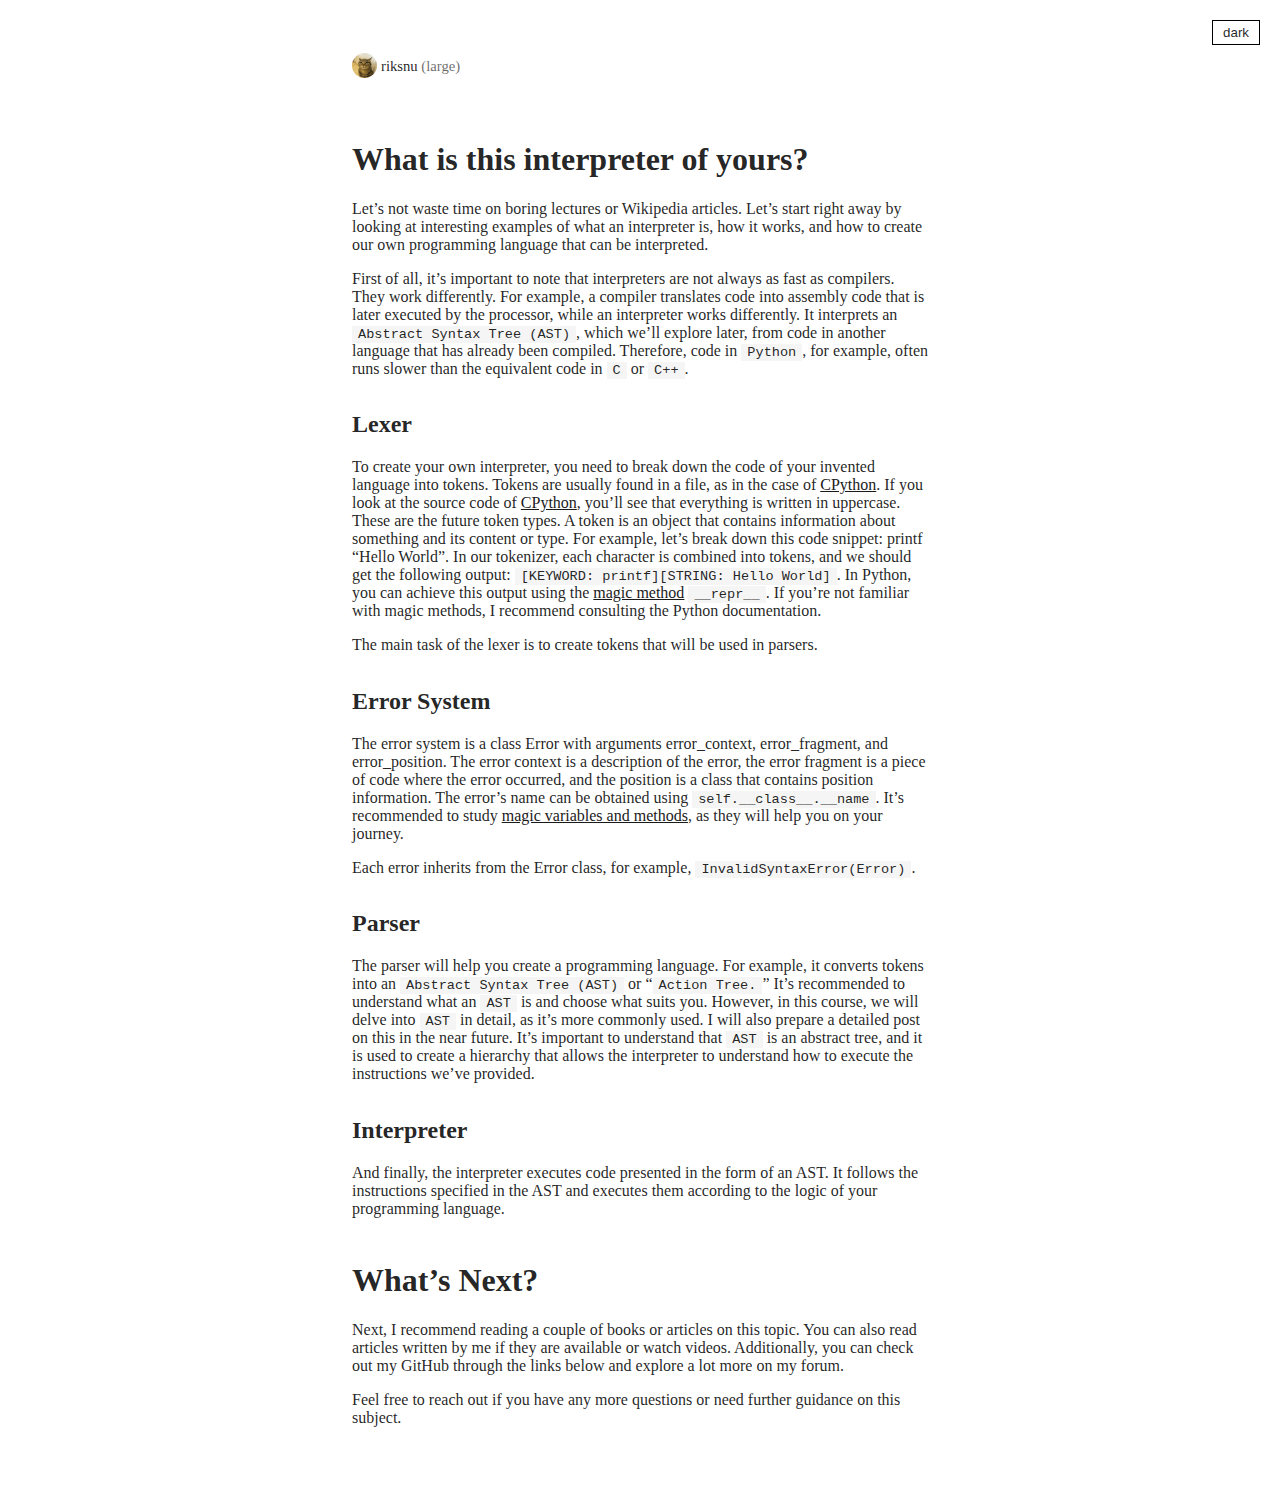
==== commit 0abaaa2c: "-v2023.1.9 Themes" ====
--- a/own_programming_language.html
+++ b/own_programming_language.html
@@ -176,6 +176,9 @@
     <div class="medeby">
       <img class="medeby-image" width="25px" height="25px" src="./pictures/profile_icon.jpg" alt="picrues">
       <p class="medeby-text">riksnu <mark>(large)</mark> </p>
+    </div>
+    <div class="theme">
+      <button class="theme-button" onclick="toggleTheme();">dark</button>
     </div>
     <h1 id="what-is-this-interpreter-of-yours">What is this interpreter of
     yours?</h1>
@@ -242,5 +245,6 @@
     links below and explore a lot more on my forum.</p>
     <p>Feel free to reach out if you have any more questions or need further
     guidance on this subject.</p>
+    <script src="theme.js"></script>
   </body>
 </html>
--- a/styles/styles.css
+++ b/styles/styles.css
@@ -1,14 +1,47 @@
+.theme-light {
+    --background: #ffffff;
+    --text: rgba(0, 0, 0, 0.87);
+    --text-second: rgba(0, 0, 0, 0.6);
+    --second-back: rgba(0, 0, 0, 0.04);
+}.theme-dark {
+    --background: #161b22;
+    --text: #ecf2f8;
+    --text-second: #c6cdd5;
+    --second-back: #21262d;
+}
+
 * {
-    color: rgba(0, 0, 0, 0.87);
+    color: var(--text);
 } pre {
     padding: 10px 16px;
-    background-color: rgba(0, 0, 0, 0.04);
+    background-color: var(--second-back);
 }code {
     padding: 1px 6px;
-    background-color: rgba(0, 0, 0, 0.04);
+    background-color: var(--second-back);
 }mark {
     background-color: transparent;
-    color: rgba(0, 0, 0, 0.6);
+    color: var(--text-second);
+}html, body {
+    background-color: var(--background);
+}code>span {
+    background-color: var(--second-back);
+}.sourceCode {
+    background-color: var(--second-back);
+}
+
+button {
+    color: var(--text);
+    background-color: var(--background-second);
+    border: 1px solid #000000;
+    padding: 4px 10px;
+}button:hover {
+    cursor: pointer;
+}
+
+.theme {
+    position: absolute;
+    right: 20px;
+    top: 20px;
 }
 
 .madeby {
